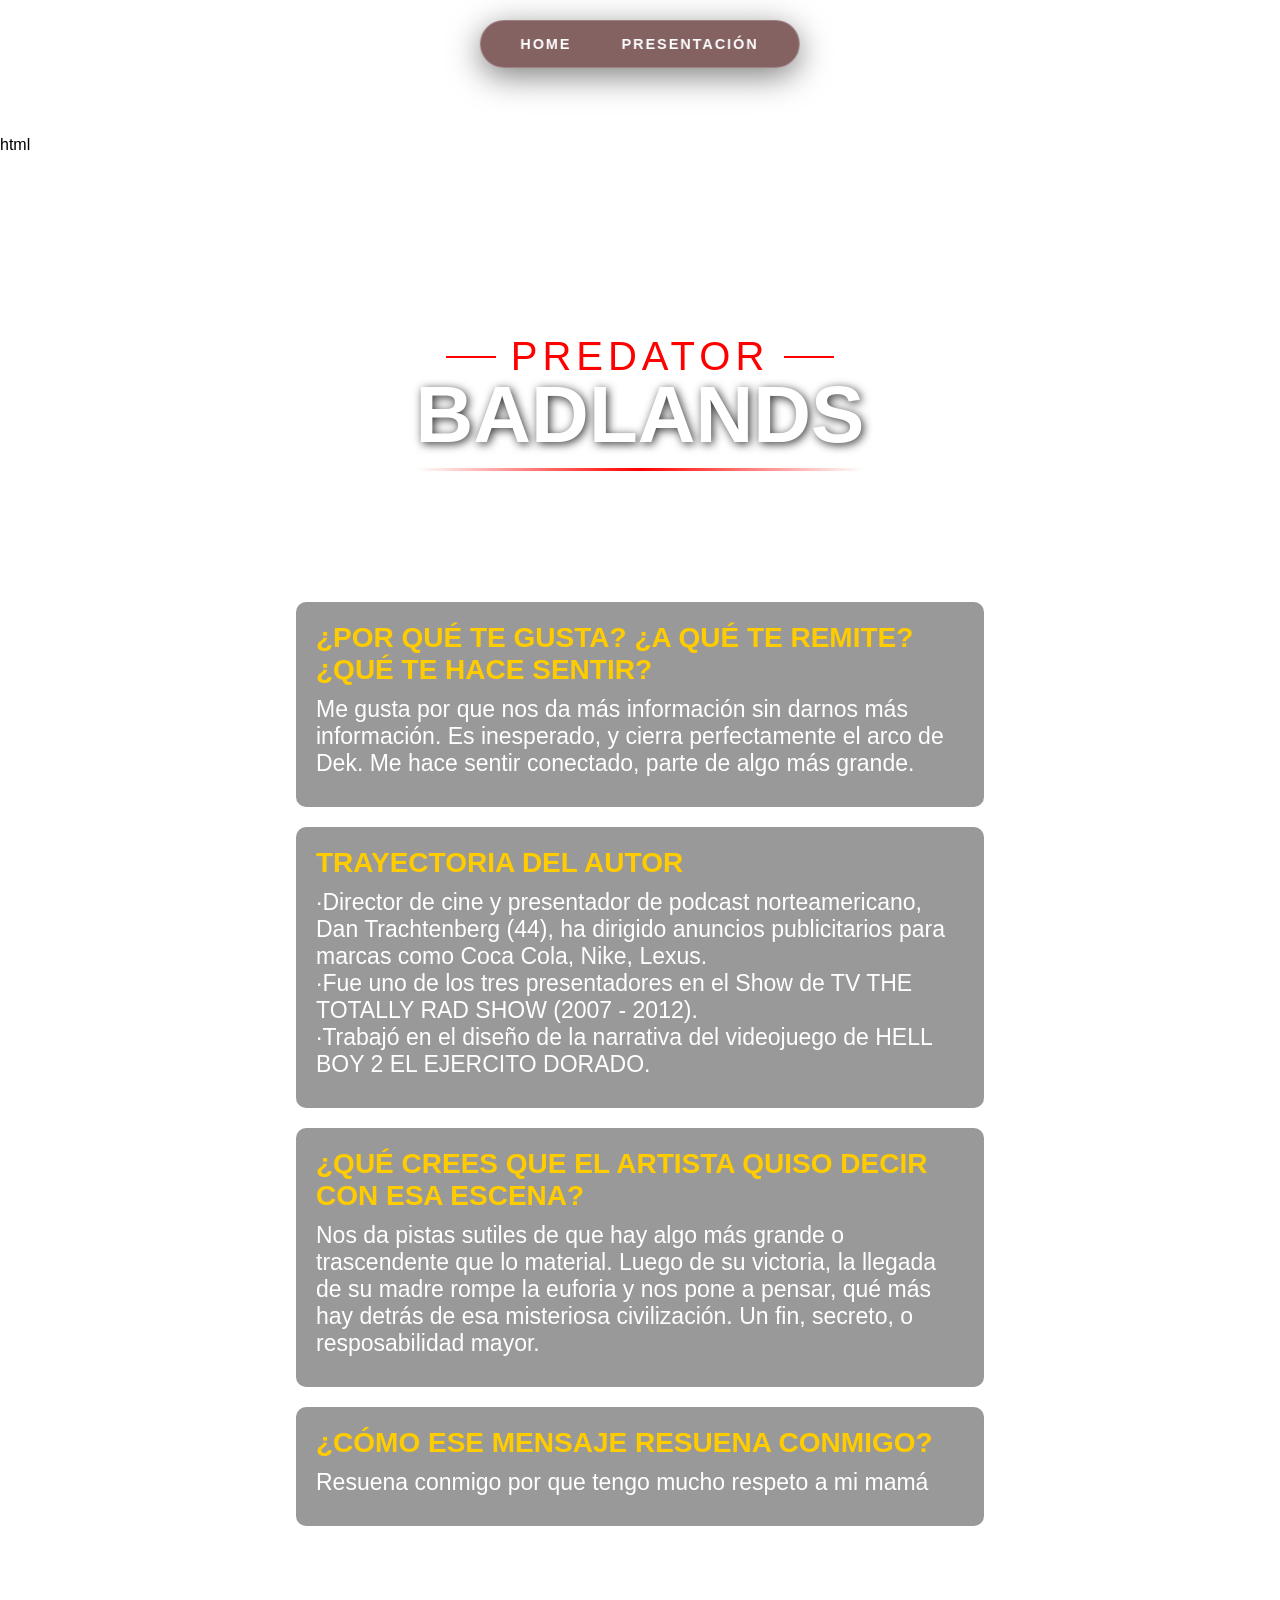
==== presentacion.html @ 4c820973 "comit" ====
html
<!DOCTYPE html>
<html lang="es">
<head>
    <meta charset="UTF-8">
    <meta name="viewport" content="width=device-width, initial-scale=1.0">
    <title>Tarea - Presentación</title>
    <link rel="stylesheet" href="styles.css">
</head>
<body>
    <!-- El video se mantiene de fondo también aquí -->
    <video class="hero-video" muted autoplay loop>
        <source src="./images/predator.mp4" type="video/mp4">
    </video>

    <nav class="navbar">
        <a href="index.html">Home</a>
        <a href="presentacion.html">Presentación</a>
    </nav>

    <div class="wrapper">
<header class="main-title">
    <span class="predator">Predator</span>
    <h1 class="badlands">BADLANDS</h1>
</header>

        <section class="container-ensayo">

            <article class="pregunta-caja">
                <h3>¿POR QUÉ TE GUSTA? ¿A QUÉ TE REMITE? ¿QUÉ TE HACE SENTIR?</h3>
                <p>Me gusta por que nos da más información sin darnos más información. Es inesperado, y cierra perfectamente el arco de Dek. Me hace sentir conectado, parte de algo más grande.</p>
            </article>

            <article class="pregunta-caja">
                <h3>TRAYECTORIA DEL AUTOR</h3>
                <p> ·Director de cine y presentador de podcast norteamericano, Dan Trachtenberg (44), ha dirigido anuncios publicitarios para marcas como Coca Cola, Nike, Lexus. <br> 
                    ·Fue uno de los tres presentadores en el Show de TV THE TOTALLY RAD SHOW (2007 - 2012). <br> 
                    ·Trabajó en el diseño de la narrativa del videojuego de HELL BOY 2 EL EJERCITO DORADO.  </p>
            </article>

            <article class="pregunta-caja">
                <h3>¿QUÉ CREES QUE EL ARTISTA QUISO DECIR CON ESA ESCENA?</h3>
                <p>Nos da pistas sutiles de que hay algo más grande o trascendente que lo material. Luego de su victoria, la llegada de su madre rompe la euforia y nos pone a pensar, qué más hay detrás de esa misteriosa civilización. Un fin, secreto, o resposabilidad mayor.</p>
            </article>

            <article class="pregunta-caja">
                <h3>¿CÓMO ESE MENSAJE RESUENA CONMIGO?</h3>
                <p>Resuena conmigo por que tengo mucho respeto a mi mamá</p>
            </article>
        </section>
    </div>
</body>
</html>
---- styles.css ----
* {
    margin: 0;
    padding: 0;
    box-sizing: border-box;
}

body {
    font-family: 'Segoe UI', Tahoma, Geneva, Verdana, sans-serif;
}

/* Fondo fijo para ambas páginas */
.video-background {
    position: fixed;
    top: 0;
    left: 0;
    width: 100%;
    height: 100%;
    z-index: -1;
    pointer-events: none; /* Para que no se pueda hacer clic en el video */
    overflow: hidden;
}

.video-background iframe {
    width: 100vw;
    height: 56.25vw; /* Relación 16:9 */
    min-height: 100vh;
    min-width: 177.77vh; /* Relación 16:9 */
    position: absolute;
    top: 50%;
    left: 50%;
    transform: translate(-50%, -50%);
}

/* Navegación */
.navbar {
  backdrop-filter: blur(8px);
    -webkit-backdrop-filter: blur(8px);
    position: fixed; 
    top: 20px;            /* Espacio desde el borde superior */
    left: 50%;            /* Lo movemos al centro */
    transform: translateX(-50%); /* Ajuste exacto para centrarlo */
    width: auto;          /* No ocupa todo el ancho */
    min-width: 300px;     /* Ancho mínimo para que no se vea muy pequeño */
    padding: 15px 40px;   /* Espacio interno */
    background: rgba(81, 32, 32, 0.7); /* Color oscuro con transparencia */
    backdrop-filter: blur(10px);    /* Efecto de cristal */
    display: flex;
    justify-content: center; 
    gap: 50px;            /* Espacio entre los botones */
    z-index: 1000;        /* Siempre arriba de todo */
    border-radius: 50px;  /* Bordes bien redondeados */
    border: 1px solid rgba(255, 255, 255, 0.2); /* Borde sutil */
    box-shadow: 0 8px 32px rgba(0, 0, 0, 0.5);  /* Sombra para que flote */
}

.navbar a {
    color: white;
    text-decoration: none;
    font-size: 0.9rem;
    font-weight: bold;
    text-transform: uppercase;
    letter-spacing: 2px;
    transition: 0.3s; /* Suaviza el cambio de color */
}

.navbar a:hover {
    color: #ffcc00;
    transform: scale(1.1); /* Crece un poquito al pasar el mouse */
}

/* Estructura del contenido (Página 2) */
.wrapper {
    margin-top: 120px; /* Para que no lo tape el nav */
    display: flex;
    flex-direction: column;
    align-items: center;
    padding-bottom: 50px;
}

.main-title h1 {
    color: white;
    margin: 40px 0;
    text-shadow: 2px 2px 10px rgba(0,0,0,0.8);
}

.container-ensayo {
    max-width: 750px;
    width: 90%;
    background: rgba(255, 255, 255, 0.1);
    backdrop-filter: blur(12px); /* Cristal esmerilado */
    padding: 30px;
    border-radius: 20px;
    border: 1px solid rgba(255, 255, 255, 0.2);
}

.pregunta-caja {
    background: rgba(0, 0, 0, 0.4);
    padding: 20px;
    margin-bottom: 20px;
    border-radius: 10px;
    color: white;
}

.pregunta-caja h3 {
    color: #ffcc00;
    margin-bottom: 10px;
    font-size: 28px;
}

.pregunta-caja p {
    margin-bottom: 10px;
    font-size: 23px;
}


@font-face {
    font-family: 'InvisibleKiller';
    src: url('./invisibl.ttf') format('truetype'); /* Asegúrate de que el nombre coincida exacto */
    font-weight: normal;
    font-style: normal;
}

/* Aplicar al título */

.main-title {
    text-align: center;
    margin: 60px 0;
    display: flex;
    flex-direction: column;
    align-items: center;
}

/* Estilo para PREDATOR (Arriba) */
.main-title .predator {
    font-family: 'InvisibleKiller', sans-serif;
    font-size: 2.5rem;
    color: #ff0000; /* Color destacado */
    display: flex;
    align-items: center;
    gap: 15px; /* Espacio entre las líneas y la palabra */
    text-transform: uppercase;
    letter-spacing: 5px;
}

/* Líneas a los lados de PREDATOR */
.main-title .predator::before,
.main-title .predator::after {
    content: "";
    height: 2px;
    width: 50px; /* Largo de las líneas pequeñas */
    background-color: #ff0000;
}

/* Estilo para BADLANDS (Abajo) */
.main-title .badlands {
    font-family: 'InvisibleKiller', sans-serif;
    font-size: 5rem;
    color: white;
    text-transform: uppercase;
    margin-top: -10px; /* Lo pega un poco más a la palabra de arriba */
    position: relative;
    padding-bottom: 10px;
}

/* Línea larga debajo de BADLANDS */
.main-title .badlands::after {
    content: "";
    position: absolute;
    bottom: 0;
    left: 0;
    width: 100%;
    height: 3px;
    background: linear-gradient(90deg, transparent, rgb(255, 0, 0), transparent); /* Se desvanece a los lados */
}
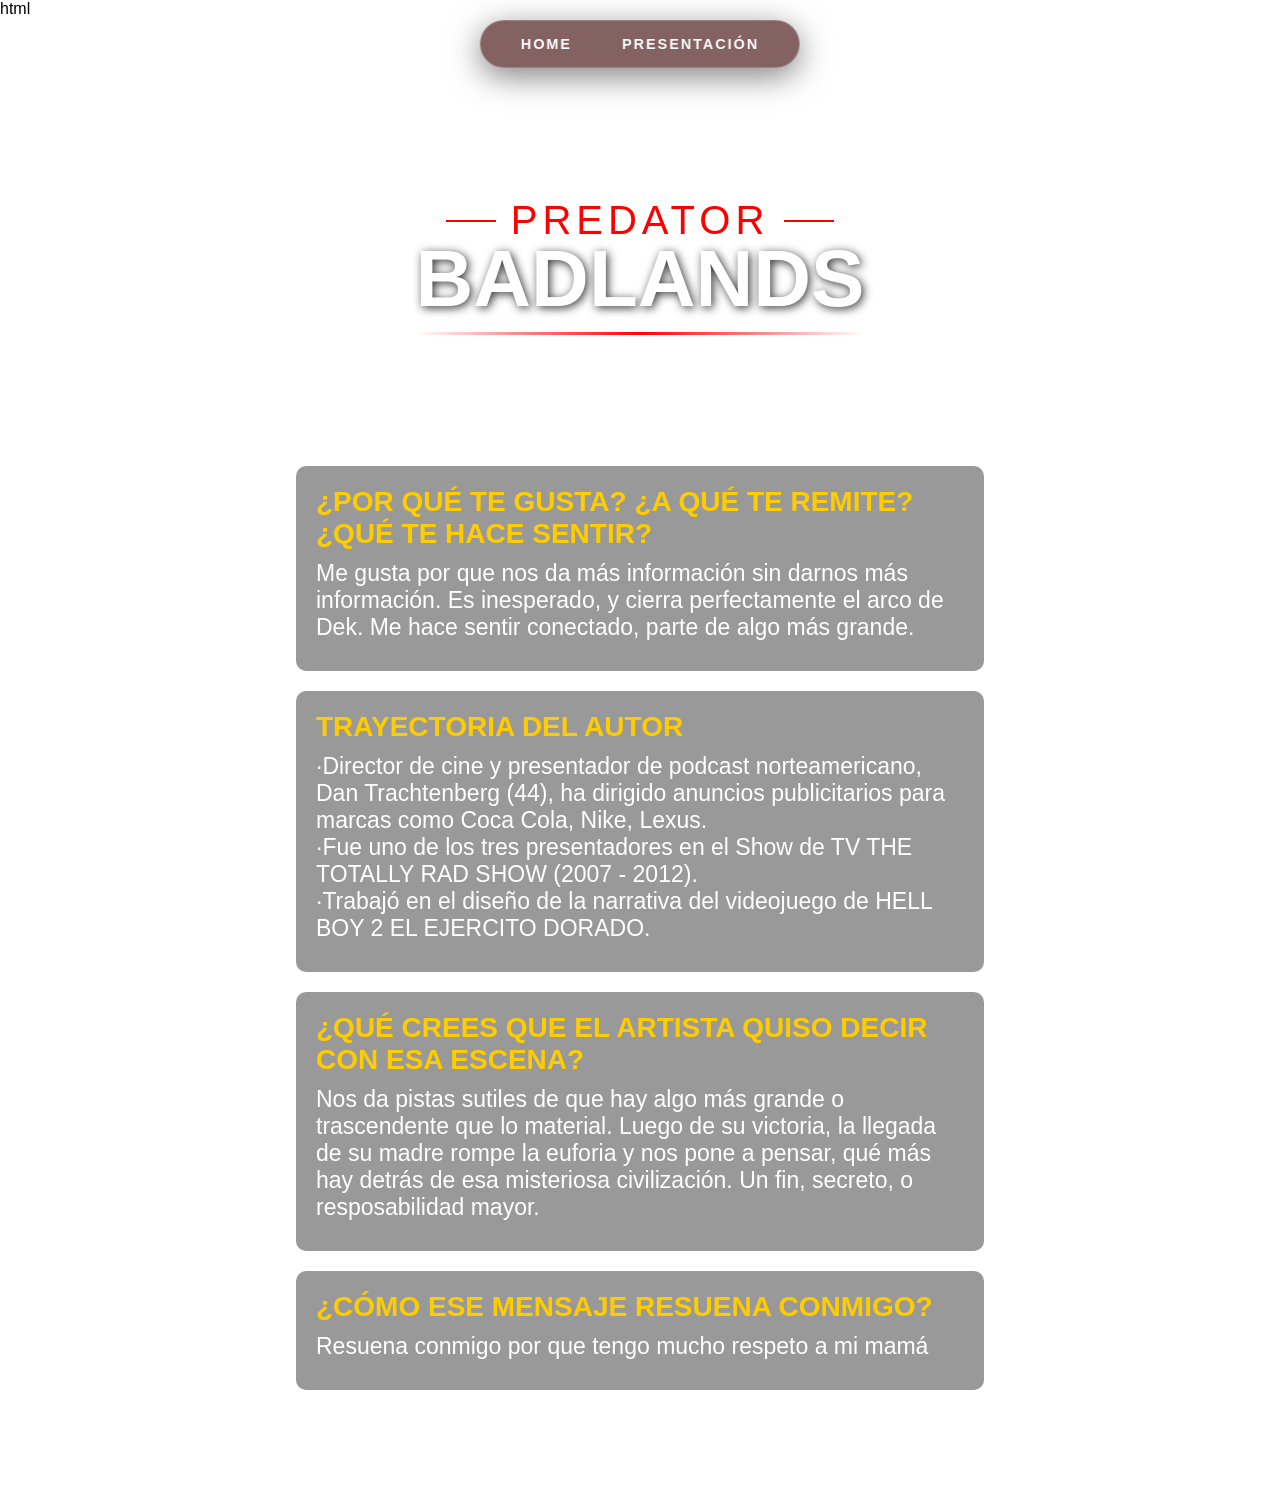
==== commit 4dedf5df: "comit" ====
--- a/presentacion.html
+++ b/presentacion.html
@@ -10,7 +10,7 @@
 <body>
     <!-- El video se mantiene de fondo también aquí -->
     <video class="hero-video" muted autoplay loop>
-        <source src="./images/predator.mp4" type="video/mp4">
+        <source src="./files/predator.mp4" type="video/mp4">
     </video>
 
     <nav class="navbar">
--- a/styles.css
+++ b/styles.css
@@ -9,15 +9,14 @@
 }
 
 /* Fondo fijo para ambas páginas */
-.video-background {
+.hero-video {
     position: fixed;
     top: 0;
     left: 0;
     width: 100%;
     height: 100%;
+    object-fit: cover;
     z-index: -1;
-    pointer-events: none; /* Para que no se pueda hacer clic en el video */
-    overflow: hidden;
 }
 
 .video-background iframe {
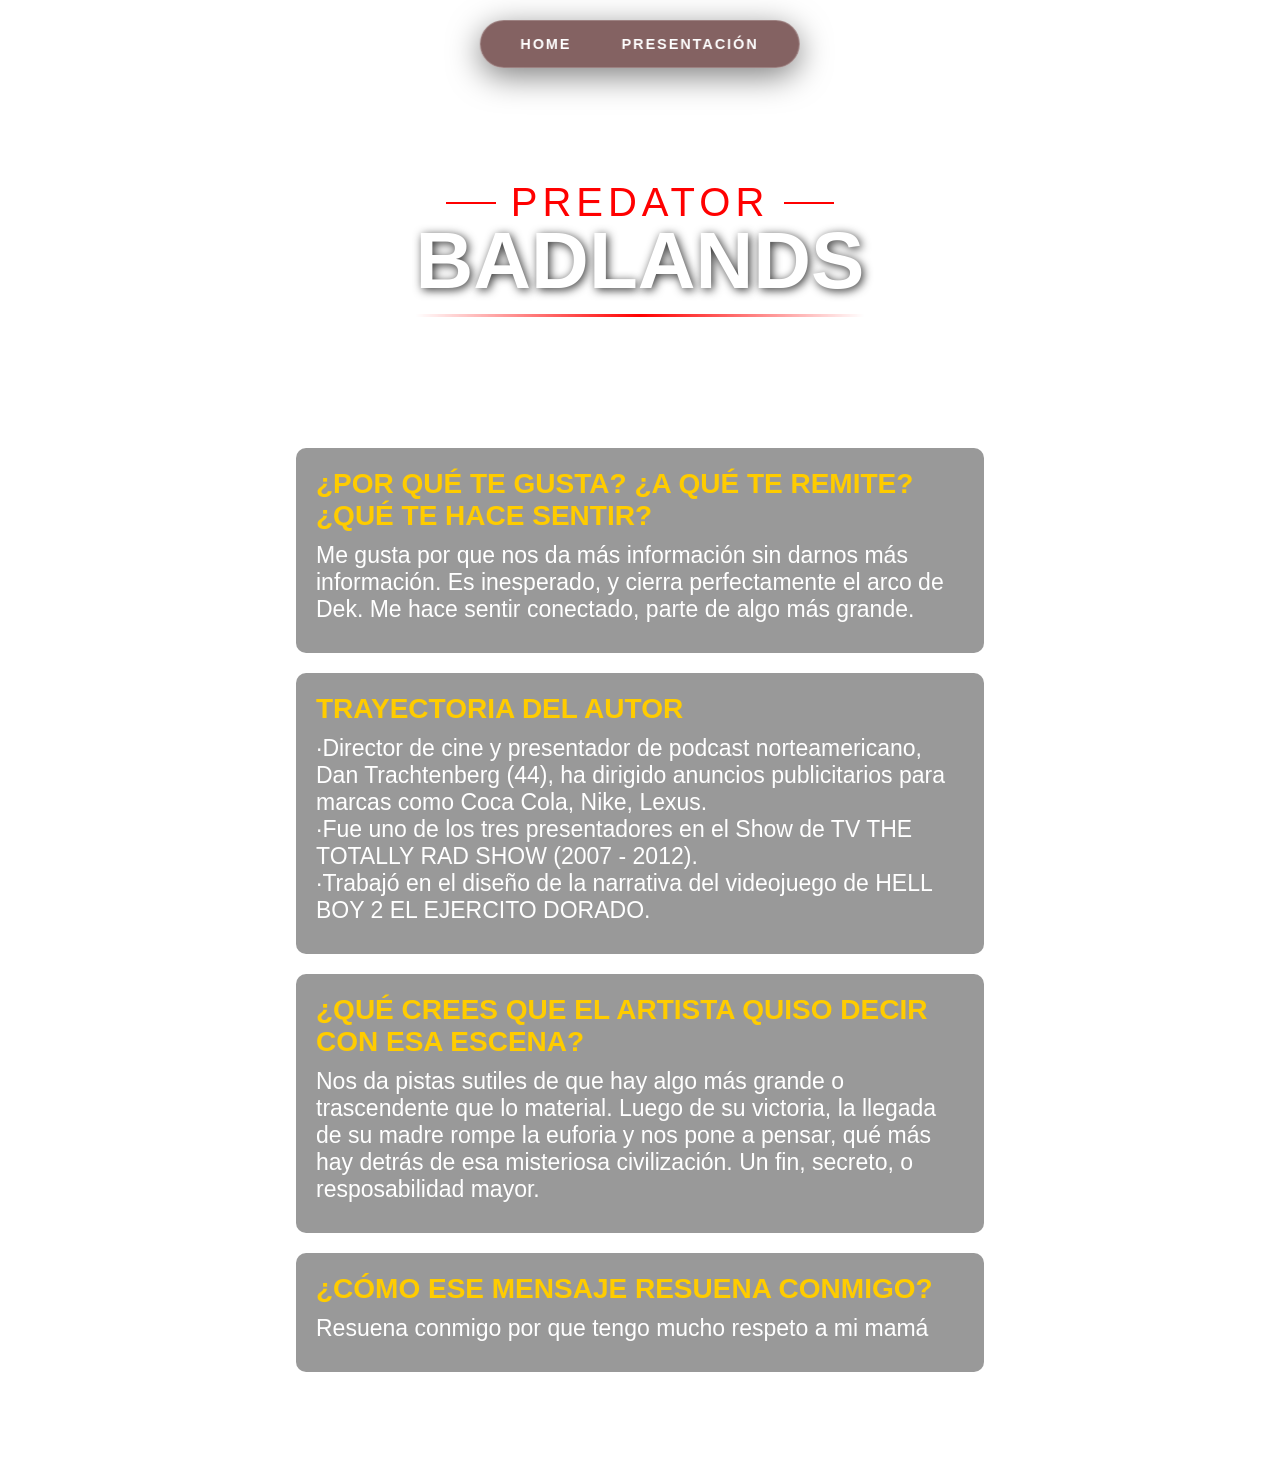
==== commit 93923c65: "htmll delete" ====
--- a/presentacion.html
+++ b/presentacion.html
@@ -1,4 +1,3 @@
-html
 <!DOCTYPE html>
 <html lang="es">
 <head>
--- a/styles.css
+++ b/styles.css
@@ -19,16 +19,6 @@
     z-index: -1;
 }
 
-.video-background iframe {
-    width: 100vw;
-    height: 56.25vw; /* Relación 16:9 */
-    min-height: 100vh;
-    min-width: 177.77vh; /* Relación 16:9 */
-    position: absolute;
-    top: 50%;
-    left: 50%;
-    transform: translate(-50%, -50%);
-}
 
 /* Navegación */
 .navbar {
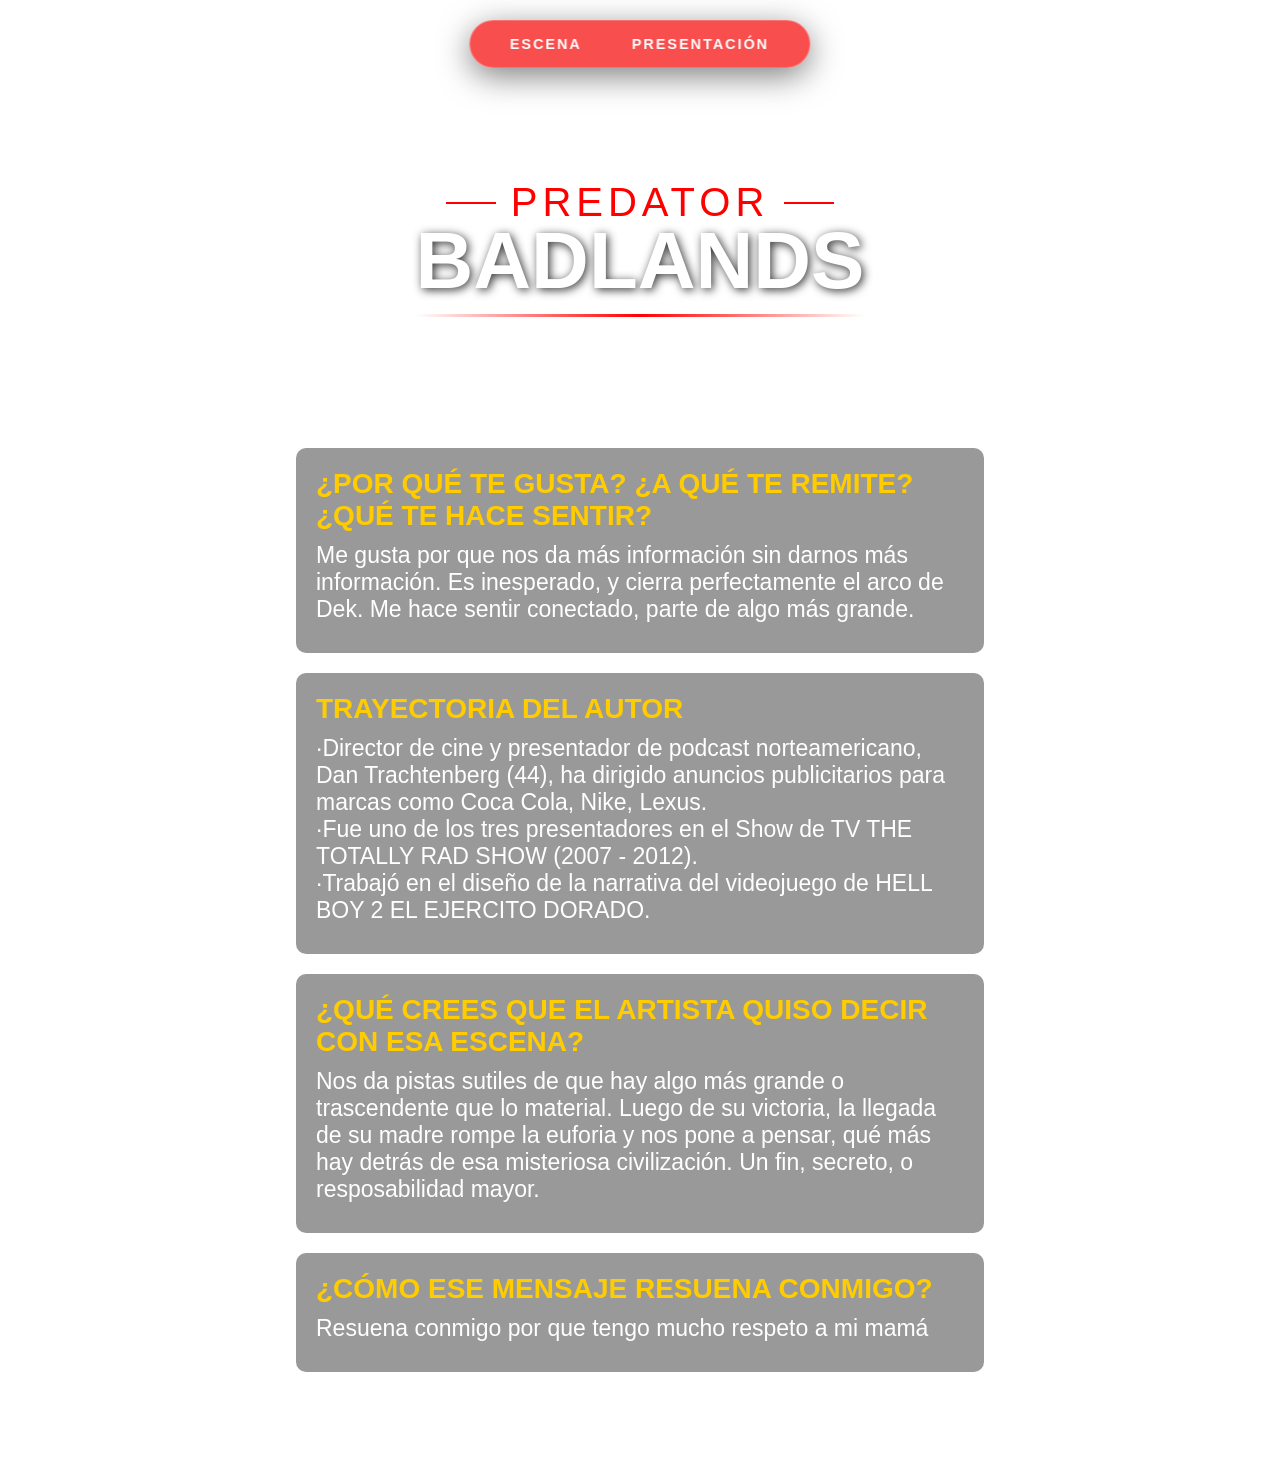
==== commit 085567dd: "nav color nav color" ====
--- a/presentacion.html
+++ b/presentacion.html
@@ -13,7 +13,7 @@
     </video>
 
     <nav class="navbar">
-        <a href="index.html">Home</a>
+        <a href="index.html">Escena</a>
         <a href="presentacion.html">Presentación</a>
     </nav>
 
--- a/styles.css
+++ b/styles.css
@@ -31,7 +31,7 @@
     width: auto;          /* No ocupa todo el ancho */
     min-width: 300px;     /* Ancho mínimo para que no se vea muy pequeño */
     padding: 15px 40px;   /* Espacio interno */
-    background: rgba(81, 32, 32, 0.7); /* Color oscuro con transparencia */
+    background: rgba(246, 3, 3, 0.7); /* Color oscuro con transparencia */
     backdrop-filter: blur(10px);    /* Efecto de cristal */
     display: flex;
     justify-content: center; 
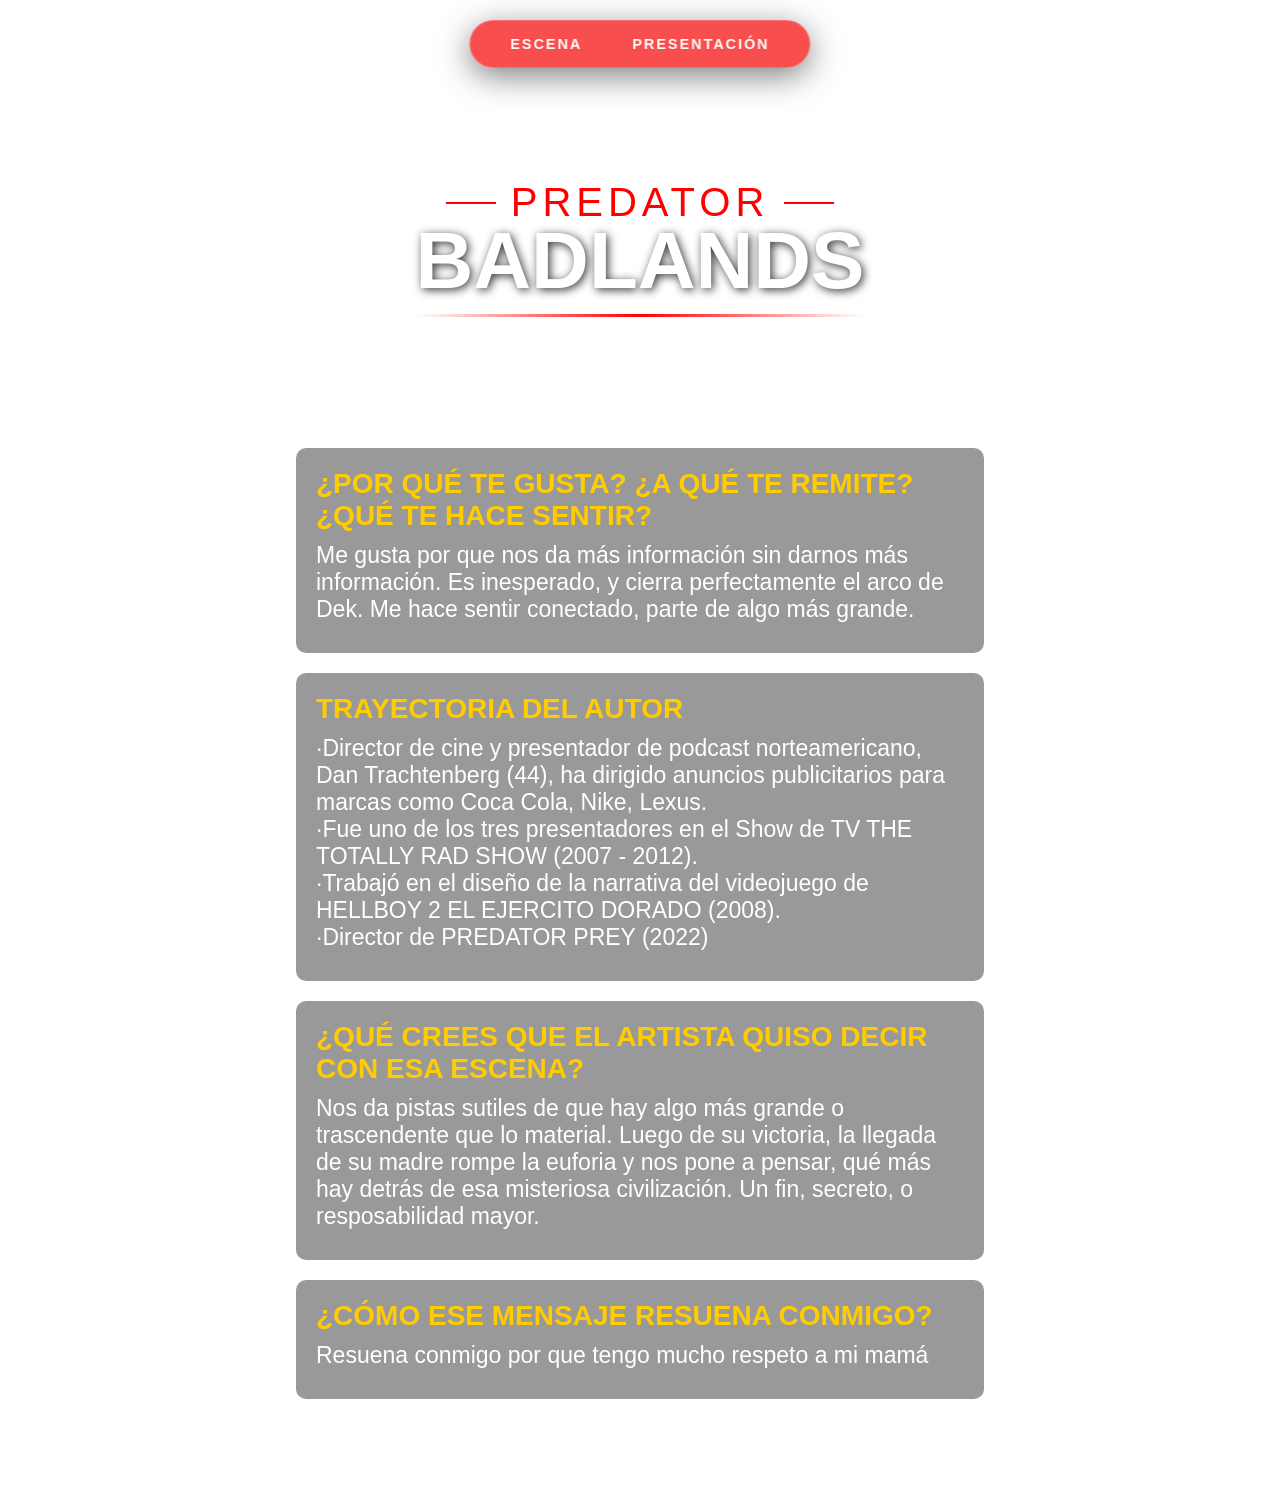
==== commit ea545980: "prey prey" ====
--- a/presentacion.html
+++ b/presentacion.html
@@ -34,7 +34,9 @@
                 <h3>TRAYECTORIA DEL AUTOR</h3>
                 <p> ·Director de cine y presentador de podcast norteamericano, Dan Trachtenberg (44), ha dirigido anuncios publicitarios para marcas como Coca Cola, Nike, Lexus. <br> 
                     ·Fue uno de los tres presentadores en el Show de TV THE TOTALLY RAD SHOW (2007 - 2012). <br> 
-                    ·Trabajó en el diseño de la narrativa del videojuego de HELL BOY 2 EL EJERCITO DORADO.  </p>
+                    ·Trabajó en el diseño de la narrativa del videojuego de HELLBOY 2 EL EJERCITO DORADO (2008). <br>
+                ·Director de PREDATOR PREY (2022)
+                </p>
             </article>
 
             <article class="pregunta-caja">
--- a/styles.css
+++ b/styles.css
@@ -14,10 +14,13 @@
     top: 0;
     left: 0;
     width: 100%;
-    height: 100%;
+    height: 100vh;
     object-fit: cover;
-    z-index: -1;
+    z-index: 1; /* Nivel base */
 }
+
+/* Para que el contenido de la tarea no quede debajo del video */
+
 
 
 /* Navegación */
@@ -40,6 +43,8 @@
     border-radius: 50px;  /* Bordes bien redondeados */
     border: 1px solid rgba(255, 255, 255, 0.2); /* Borde sutil */
     box-shadow: 0 8px 32px rgba(0, 0, 0, 0.5);  /* Sombra para que flote */
+        z-index: 100; 
+
 }
 
 .navbar a {
@@ -59,11 +64,14 @@
 
 /* Estructura del contenido (Página 2) */
 .wrapper {
-    margin-top: 120px; /* Para que no lo tape el nav */
+    position: relative; 
+    z-index: 5; /* Mayor que el video */
+    margin-top: 120px;
     display: flex;
     flex-direction: column;
     align-items: center;
     padding-bottom: 50px;
+    pointer-events: none; /* TRUCO: El contenedor no bloquea los clics al video */
 }
 
 .main-title h1 {
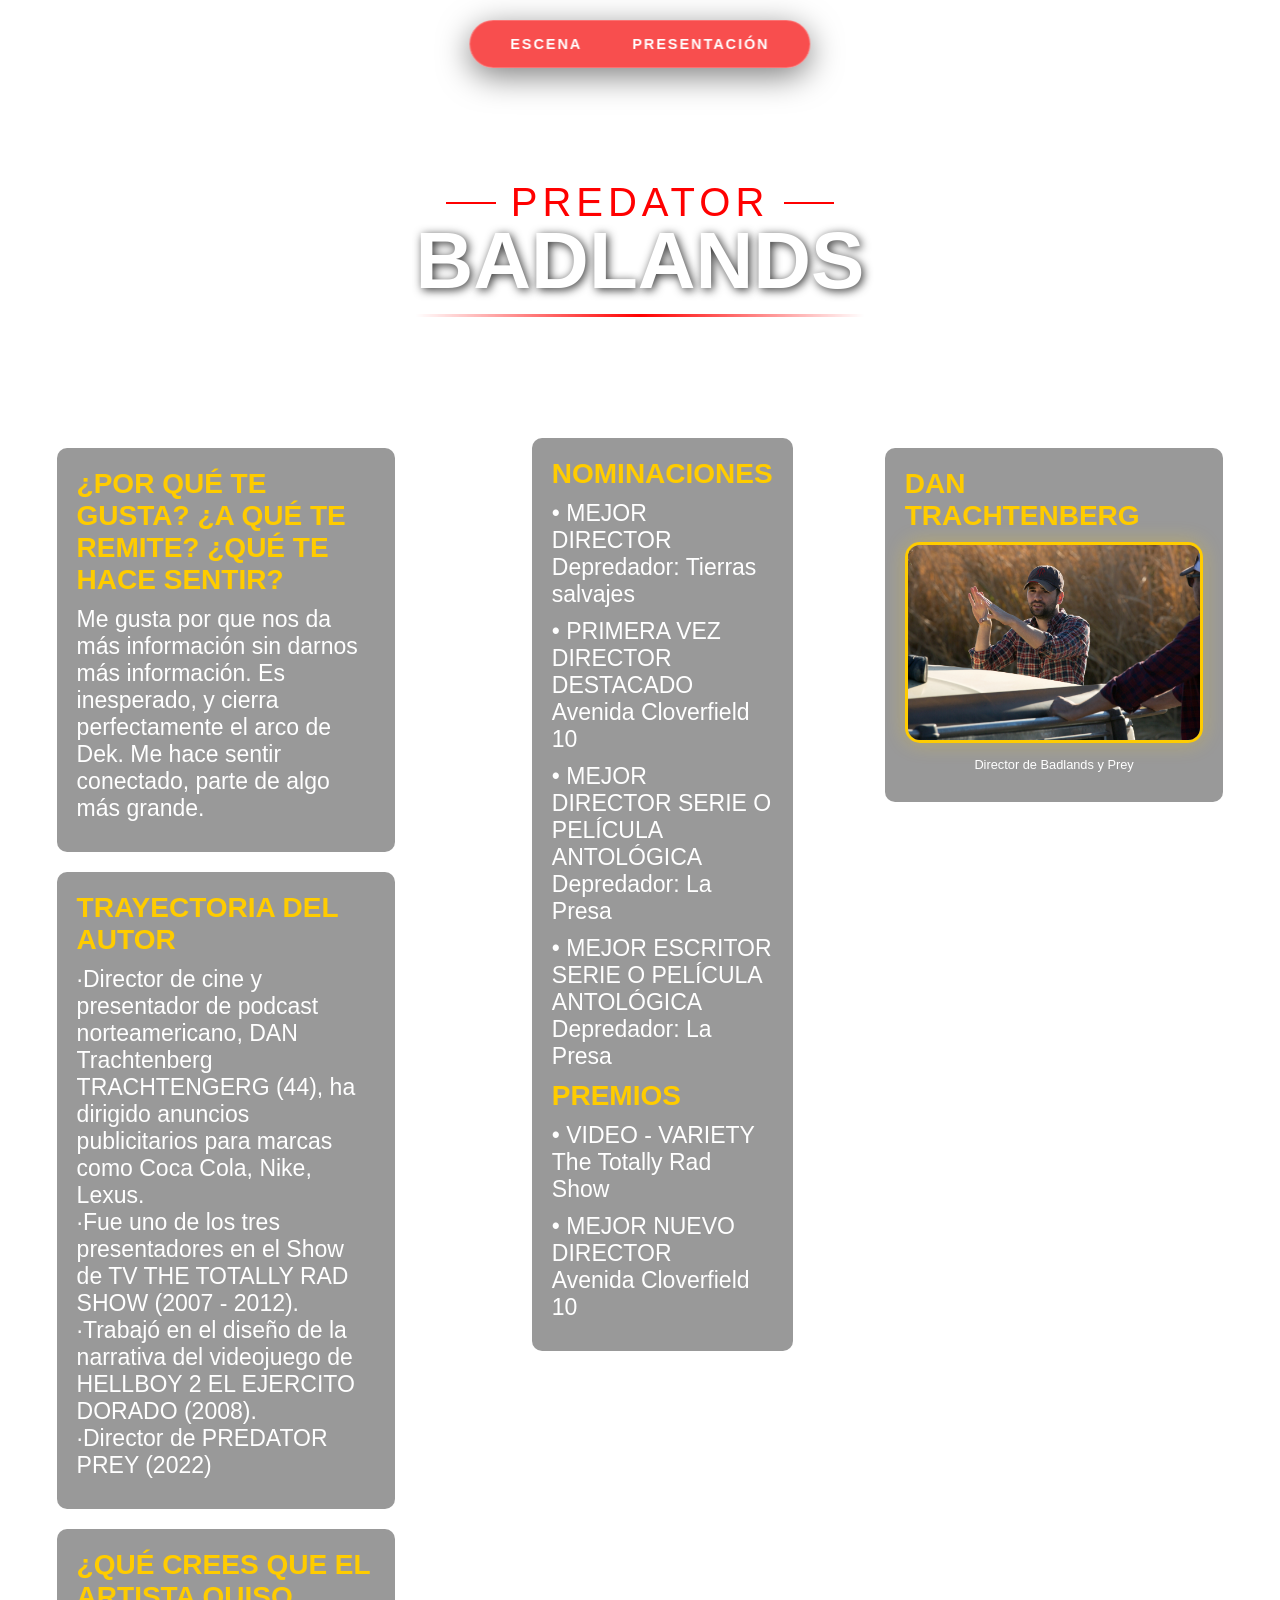
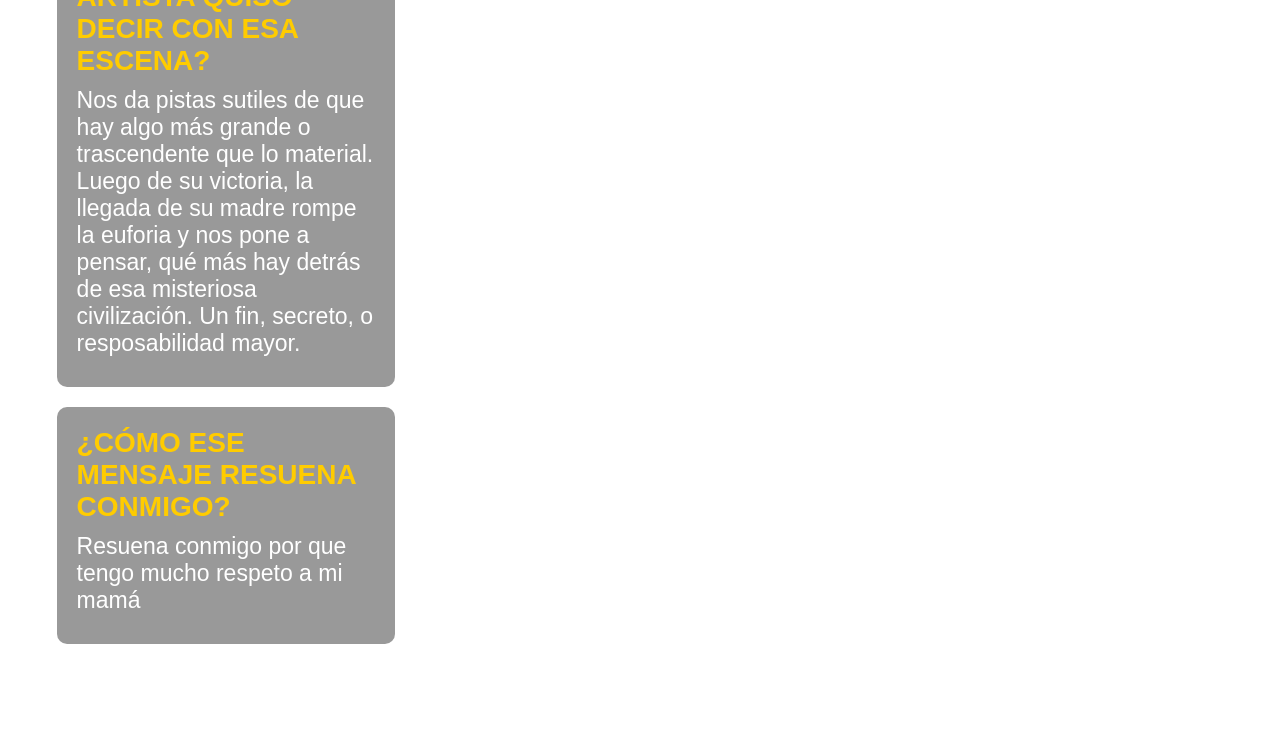
==== commit 1c32aa22: "image image" ====
--- a/presentacion.html
+++ b/presentacion.html
@@ -18,13 +18,20 @@
     </nav>
 
     <div class="wrapper">
-<header class="main-title">
-    <span class="predator">Predator</span>
-    <h1 class="badlands">BADLANDS</h1>
-</header>
+    <header class="main-title">
+        <span class="predator">Predator</span>
+        <h1 class="badlands">BADLANDS</h1>
+    </header>
+
+    <!-- Este es el nuevo container para las 2 columnas -->
+    <div class="main-content-grid">
+        
+        <!-- Columna 1: Tu ensayo -->
+
+  
+
 
         <section class="container-ensayo">
-
             <article class="pregunta-caja">
                 <h3>¿POR QUÉ TE GUSTA? ¿A QUÉ TE REMITE? ¿QUÉ TE HACE SENTIR?</h3>
                 <p>Me gusta por que nos da más información sin darnos más información. Es inesperado, y cierra perfectamente el arco de Dek. Me hace sentir conectado, parte de algo más grande.</p>
@@ -32,7 +39,7 @@
 
             <article class="pregunta-caja">
                 <h3>TRAYECTORIA DEL AUTOR</h3>
-                <p> ·Director de cine y presentador de podcast norteamericano, Dan Trachtenberg (44), ha dirigido anuncios publicitarios para marcas como Coca Cola, Nike, Lexus. <br> 
+                <p> ·Director de cine y presentador de podcast norteamericano, DAN Trachtenberg TRACHTENGERG (44), ha dirigido anuncios publicitarios para marcas como Coca Cola, Nike, Lexus. <br> 
                     ·Fue uno de los tres presentadores en el Show de TV THE TOTALLY RAD SHOW (2007 - 2012). <br> 
                     ·Trabajó en el diseño de la narrativa del videojuego de HELLBOY 2 EL EJERCITO DORADO (2008). <br>
                 ·Director de PREDATOR PREY (2022)
@@ -49,6 +56,31 @@
                 <p>Resuena conmigo por que tengo mucho respeto a mi mamá</p>
             </article>
         </section>
+
+        <!-- Columna 2: Premios -->
+        <aside class="container-premios">
+            <article class="pregunta-caja">
+                <h3>NOMINACIONES</h3>
+                <p>• MEJOR DIRECTOR <br> Depredador: Tierras salvajes</p>
+                <p>• PRIMERA VEZ DIRECTOR DESTACADO <br> Avenida Cloverfield 10 </p>
+                <p>• MEJOR DIRECTOR SERIE O PELÍCULA ANTOLÓGICA <br> Depredador: La Presa</p>
+                <p>• MEJOR ESCRITOR SERIE O PELÍCULA ANTOLÓGICA <br> Depredador: La Presa</p>
+                <h3>PREMIOS</h3>
+                <p>• VIDEO - VARIETY <br> The Totally Rad Show</p>  
+                <p>• MEJOR NUEVO DIRECTOR <br> Avenida Cloverfield 10 </p>
+
+
+            </article>
+        </aside>
+            <aside class="container-foto">
+        <div class="pregunta-caja">
+            <h3>DAN TRACHTENBERG</h3>
+            <!-- Asegúrate de tener una foto en tu carpeta files -->
+            <img src="./files/Dan.jpg" alt="Dan Trachtenberg" class="foto-director">
+            <p style="text-align: center; margin-top: 10px; font-size: 0.8rem;">Director de Badlands y Prey</p>
+        </div>
+    </aside>
     </div>
+</div>
 </body>
 </html>
--- a/styles.css
+++ b/styles.css
@@ -62,6 +62,69 @@
     transform: scale(1.1); /* Crece un poquito al pasar el mouse */
 }
 
+.main-content-grid {
+    display: grid;
+    /* Cambiamos las proporciones: 
+       Preguntas (2fr), Logros (1fr), Foto (1.5fr) 
+       Esto hace que la columna de la foto sea más ancha que la del medio */
+    grid-template-columns: 2fr 1.2fr 1.8fr; 
+    
+    gap: 40px;           /* Más espacio entre columnas para que respire */
+    max-width: 1800px;   /* Aumentamos de 1500px a 1800px */
+    width: 96%;          /* Margen pequeño a los lados */
+    margin: 0 auto;
+    pointer-events: auto;
+}
+
+/* Mismo estilo para los tres contenedores */
+.container-ensayo, .container-premios, .container-foto {
+    background: rgba(255, 255, 255, 0.1);
+    backdrop-filter: blur(15px);
+    padding: 20px;
+    border-radius: 20px;
+    border: 1px solid rgba(255, 255, 255, 0.2);
+    height: fit-content;
+}
+
+.container-foto {
+    padding: 30px; /* Más aire interno para que la caja se vea más grande */
+}
+
+.foto-director {
+    width: 100%;
+    height: auto;
+    border-radius: 15px;
+    border: 3px solid #ffcc00; /* Borde un poco más grueso */
+    box-shadow: 0 0 20px rgba(255, 204, 0, 0.3); /* Brillo sutil */
+}
+
+/* Responsivo para que no se vea mal en pantallas pequeñas */
+@media (max-width: 1200px) {
+    .main-content-grid {
+        grid-template-columns: 1fr 1fr; /* Pasa a 2 columnas */
+    }
+    .container-foto {
+        grid-column: span 2; /* La foto ocupa el ancho total abajo */
+    }
+}
+
+@media (max-width: 800px) {
+    .main-content-grid {
+        grid-template-columns: 1fr; /* Todo en una sola columna */
+    }
+    .container-foto { grid-column: span 1; }
+}
+
+
+
+
+/* Ajuste para celulares: una sola columna */
+@media (max-width: 900px) {
+    .main-content-grid {
+        grid-template-columns: 1fr;
+    }
+}
+
 /* Estructura del contenido (Página 2) */
 .wrapper {
     position: relative; 
